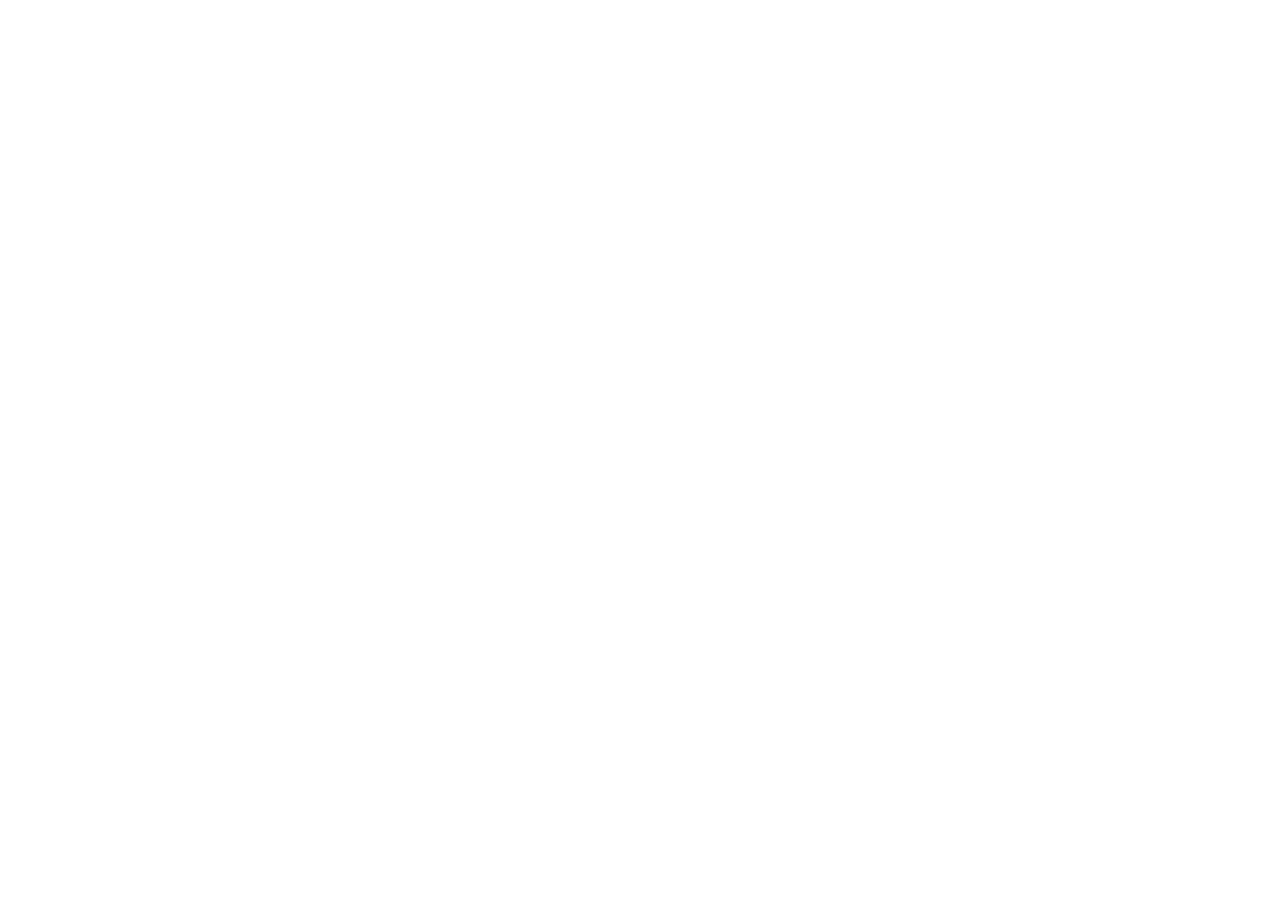
==== Cities.html @ 94b59870 "first commit" ====
<!DOCTYPE html>
<html lang="en">
  <head>
    <meta charset="UTF-8" />
    <meta name="viewport" content="width=device-width, initial-scale=1.0" />
    <title>Document</title>
  </head>
  <body></body>
</html>
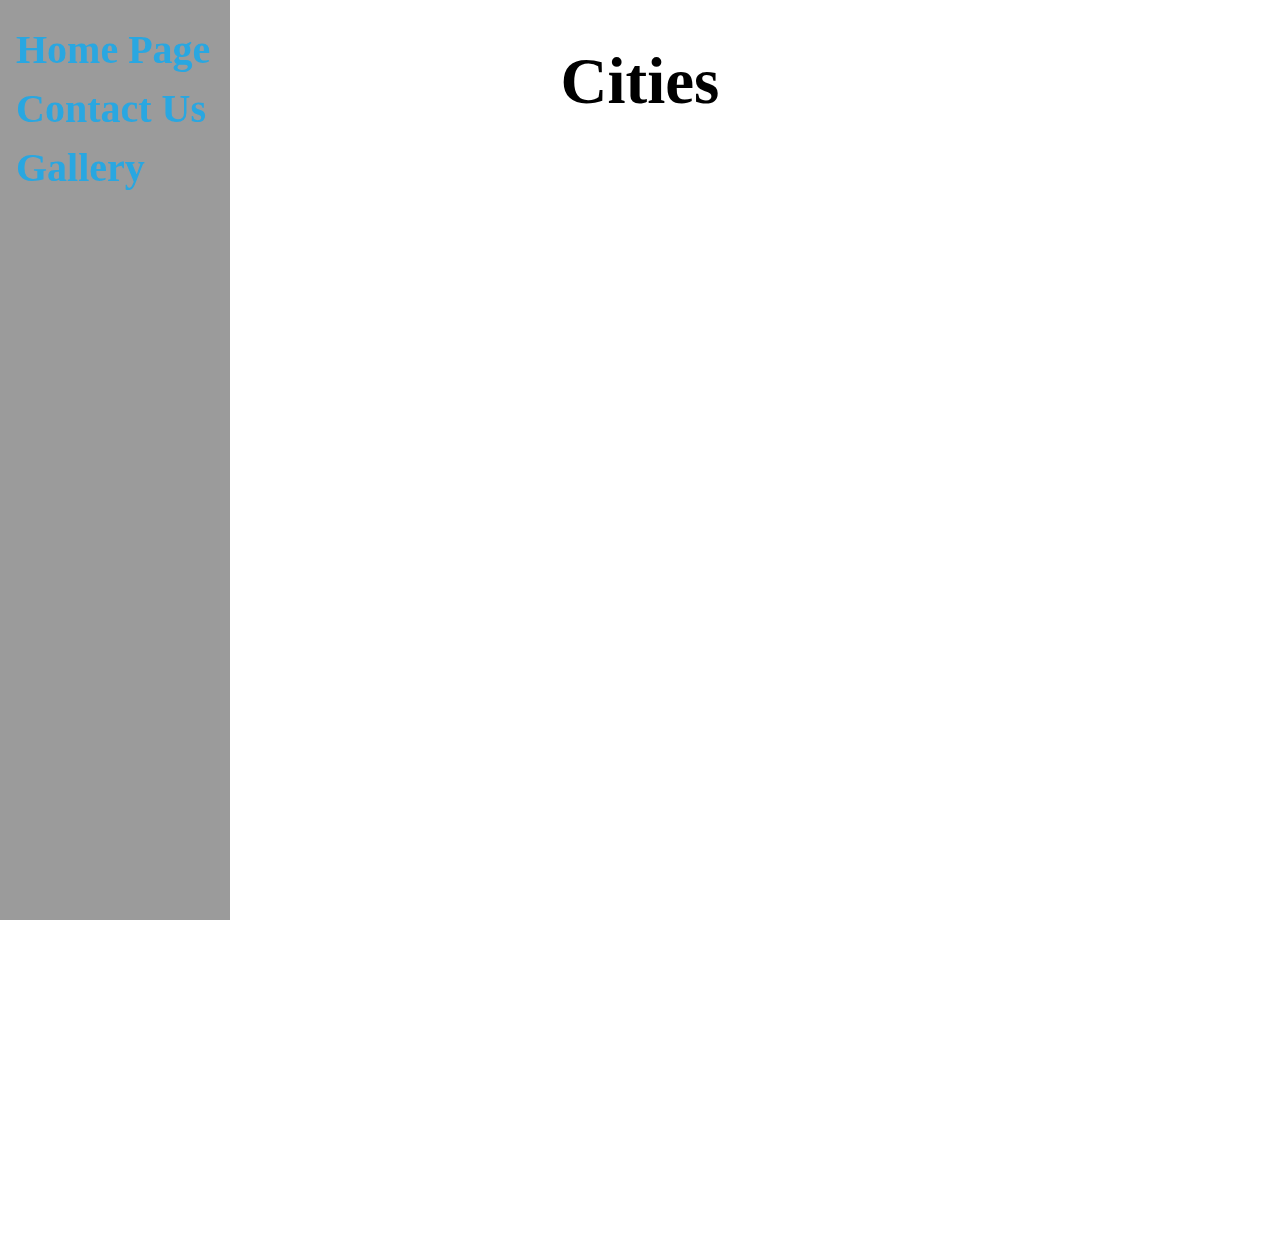
==== commit 86f0639f: "home page +css" ====
--- a/Cities.html
+++ b/Cities.html
@@ -3,7 +3,17 @@
   <head>
     <meta charset="UTF-8" />
     <meta name="viewport" content="width=device-width, initial-scale=1.0" />
-    <title>Document</title>
+    <link rel="stylesheet" href="style.css" />
+    <title>Cities</title>
   </head>
-  <body></body>
+  <body>
+    <header class="main-header">
+      <h1>Cities</h1>
+      <div class="sidenav">
+        <a href="index.html">Home Page</a>
+        <a href="Contact Us.html">Contact Us</a>
+        <a href="Gallery.html">Gallery</a>
+      </div>
+    </header>
+  </body>
 </html>
--- a/style.css
+++ b/style.css
@@ -0,0 +1,70 @@
+body {
+  background-position: center;
+  background-size: cover;
+  background-image: url(swishomme.png);
+  background-repeat: no-repeat;
+  padding-bottom: 1080px;
+  font-family: Garamond;
+  font-weight: bold;
+}
+
+p {
+  font-family: Garamond;
+  font-size: 24px;
+  font-weight: 550;
+  color: antiquewhite;
+  background-color: rgba(5, 28, 28, 0.125);
+  margin-left: 245px;
+  border-radius: 7px;
+}
+h1 {
+  text-align: center;
+  font-size: 65px;
+  font-family: Garamond;
+}
+
+h2 {
+  font-size: 36px;
+  font-family: Garamond;
+  margin-left: 245px;
+}
+
+.sidenav {
+  height: 100%;
+  width: 230px;
+  position: fixed;
+  z-index: 1;
+  top: 0;
+  left: 0;
+  background-color: #1111116b;
+  overflow-x: hidden;
+  padding-top: 20px;
+}
+
+a:link {
+  color: rgb(71, 93, 179);
+  text-decoration: none;
+}
+
+a:visited {
+  color: rgb(77, 99, 186);
+}
+
+a:hover {
+  color: rgb(58, 140, 159);
+  font-weight: bold;
+  text-decoration: underline rgb(43, 160, 171);
+}
+
+a:active {
+  background-color: rgb(12, 91, 101);
+  font-style: none;
+}
+.sidenav a {
+  padding: 6px 8px 6px 16px;
+  text-decoration: none;
+  font-size: 25px;
+  color: #29a7e1;
+  display: block;
+  font-size: 40px;
+}
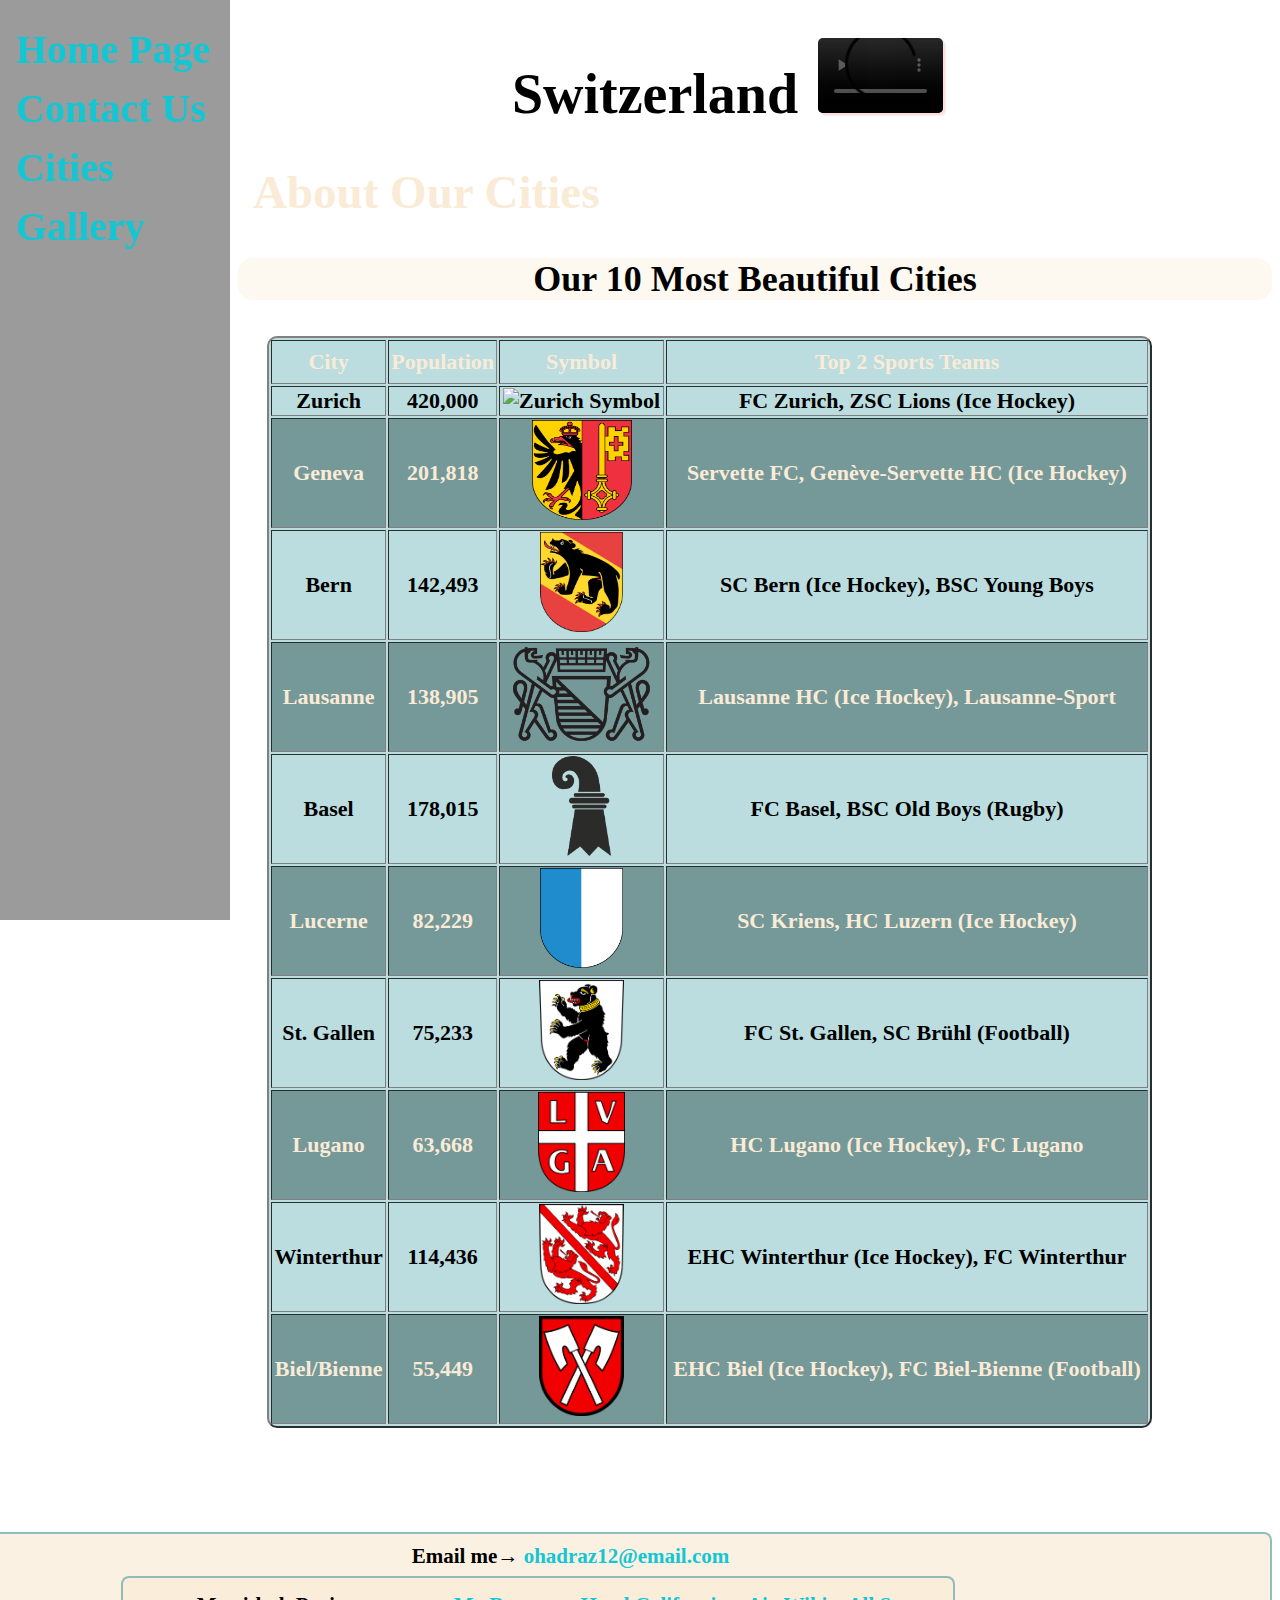
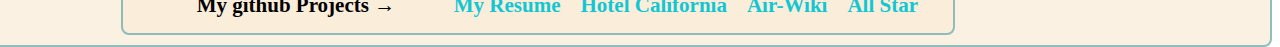
==== commit 96b4f145: "improved table" ====
--- a/Cities.html
+++ b/Cities.html
@@ -3,17 +3,143 @@
   <head>
     <meta charset="UTF-8" />
     <meta name="viewport" content="width=device-width, initial-scale=1.0" />
-    <link rel="stylesheet" href="style.css" />
-    <title>Cities</title>
+    <link rel="stylesheet" href="Cities.css" />
+    <title>Switzerland</title>
   </head>
   <body>
     <header class="main-header">
-      <h1>Cities</h1>
+      <h1>Switzerland<loop><video class="flaganim" controls loop autoplay width="125" height="75" src="switzerlandflaganimation.mp4" frameborder="0" allowfullscreen></video></h1>
       <div class="sidenav">
         <a href="index.html">Home Page</a>
         <a href="Contact Us.html">Contact Us</a>
+        <a href="Cities.html">Cities</a>
         <a href="Gallery.html">Gallery</a>
       </div>
     </header>
+    <h2>About Our Cities</h2>
+    
+    <h3>Our 10 Most Beautiful Cities</h3>
+    
+    <table class="CitiesTable" border="2px;">
+      <thead>
+        <tr>
+          <th>City</th>
+          <th>Population</th>
+          <th>Symbol</th>
+          <th>Top 2 Sports Teams</th>
+        </tr>
+      </thead>
+      <tbody>
+        <tr>
+          <td>Zurich</td>
+          <td>420,000</td>
+          <td>
+            <img height="100px"  src="zurich.png" alt="Zurich Symbol" />
+          </td>
+          <td>FC Zurich, ZSC Lions (Ice Hockey)</td>
+        </tr>
+        <tr>
+          <td>Geneva</td>
+          <td>201,818</td>
+          <td>
+            <img
+              height="100px"
+              width="100px"
+              src="Wappen_Genf_matt.svg.png"
+              alt="Geneva Symbol"
+            />
+          </td>
+          <td>Servette FC, Genève-Servette HC (Ice Hockey)</td>
+        </tr>
+        <tr>
+          <td>Bern</td>
+          <td>142,493</td>
+          <td>
+            <img height="100px" src="bern-flag-switzerland-5ab9603855dfb0.3438062415220982323517.png" alt="Bern Symbol" />
+          </td>
+          <td>SC Bern (Ice Hockey), BSC Young Boys</td>
+        </tr>
+        <tr>
+          <td>Lausanne</td>
+          <td>138,905</td>
+          <td>
+            <img height="100px" src="laus.com" alt="Lausanne Symbol" />
+          </td>
+          <td>Lausanne HC (Ice Hockey), Lausanne-Sport</td>
+        </tr>
+        <tr>
+          <td>Basel</td>
+          <td>178,015</td>
+          <td>
+            <img height="100px" src="basel.com" alt="Basel Symbol" />
+          </td>
+          <td>FC Basel, BSC Old Boys (Rugby)</td>
+        </tr>
+        <tr>
+          <td>Lucerne</td>
+          <td>82,229</td>
+          <td>
+            <img height="100px" src="Wappen_Luzern_matt.svg.png" alt="Lucerne Symbol" />
+          </td>
+          <td>SC Kriens, HC Luzern (Ice Hockey)</td>
+        </tr>
+        <tr>
+          <td>St. Gallen</td>
+          <td>75,233</td>
+          <td>
+            <img height="100px" src="Coa_stgallen.svg.png" alt="St. Gallen Symbol" />
+          </td>
+          <td>FC St. Gallen, SC Brühl (Football)</td>
+        </tr>
+        <tr>
+          <td>Lugano</td>
+          <td>63,668</td>
+          <td>
+            <img height="100px" src="CHE_Lugano_COA.svg.png" alt="Lugano Symbol" />
+          </td>
+          <td>HC Lugano (Ice Hockey), FC Lugano</td>
+        </tr>
+        <tr>
+          <td>Winterthur</td>
+          <td>114,436</td>
+          <td>
+            <img height="100px" src="768px-Wappen_Winterthur.svg.png" alt="Winterthur Symbol" />
+          </td>
+          <td>EHC Winterthur (Ice Hockey), FC Winterthur</td>
+        </tr>
+        <tr>
+          <td>Biel/Bienne</td>
+          <td>55,449</td>
+          <td>
+            <img height="100px" src="CHE_Biel_COA.svg.png" alt="Biel/Bienne Symbol" />
+          </td>
+          <td>EHC Biel (Ice Hockey), FC Biel-Bienne (Football)</td>
+        </tr>
+      </tbody>
+    </table>
+    <footer class="box"><div class="email">
+      Email me→<a  href="mailto:ohadraz12@email.com"> ohadraz12@email.com</a> 
+      
+           
+<div class="box2">My github Projects  →
+      <a class="allstar" href="https://ohad-raz.github.io/All-Star-Low-Top/" target="_blank"
+            >All Star<br>
+          </a>
+
+          <a class="Air-Wiki" href="https://ohad-raz.github.io/Air-Wiki/" target="_blank"
+          >Air-Wiki<br></a>
+      
+      <a class="hotel" href="https://ohad-raz.github.io/Hotel-California_progression/" target="_blank"
+                >
+                Hotel California<br></a>
+
+               
+
+    <a class="resume" href="https://ohad-raz.github.io/Resume/" target="_blank"
+      >
+      My Resume<br></a>
+      </div>
+    </div>
+  </footer>
   </body>
 </html>
--- a/Cities.css
+++ b/Cities.css
@@ -0,0 +1,198 @@
+body {
+  background-position: bottom;
+  background-size: 100%;
+  background-image: url(city2.4k.jpg), url(city1.4k.jpg);
+  background-repeat: no-repeat, no-repeat;
+  background-position: bottom, top;
+  font-family: Garamond;
+  font-weight: bold;
+}
+
+p {
+  font-family: Garamond;
+  font-size: 24px;
+  font-weight: 550;
+  color: antiquewhite;
+  background-color: rgba(5, 28, 28, 0.39);
+  margin-left: 245px;
+  border-radius: 7px;
+}
+
+h1 {
+  text-align: center;
+  font-size: 56px;
+  font-family: Garamond;
+  margin-left: 175px;
+}
+
+h2 {
+  font-size: 47px;
+  font-family: Garamond;
+  margin-left: 245px;
+  color: antiquewhite;
+}
+
+h3 {
+  font-size: 36px;
+  font-family: Garamond;
+  text-align: center;
+  background-color: rgba(250, 235, 215, 0.37);
+  border-radius: 15px;
+  margin-left: 230px;
+}
+
+.flaganim {
+  align-content: center;
+  margin-left: 20px;
+  box-shadow: 3px 3px rgba(249, 12, 12, 0.084), 2px 2px rgba(234, 0, 0, 0.045),
+    2px 2px rgba(248, 11, 11, 0.012);
+  border-radius: 5px;
+}
+
+.sidenav {
+  height: 100%;
+  width: 230px;
+  position: fixed;
+  z-index: 1;
+  top: 0;
+  left: 0;
+  background-color: #1111116b;
+  overflow-x: hidden;
+  padding-top: 20px;
+}
+
+a:link {
+  color: rgb(71, 93, 179);
+  text-decoration: none;
+}
+
+a:visited {
+  color: rgb(77, 99, 186);
+}
+
+a:hover {
+  color: rgb(58, 140, 159);
+  font-weight: bold;
+  text-decoration: underline rgb(43, 160, 171);
+}
+
+a:active {
+  background-color: rgb(12, 91, 101);
+  font-style: none;
+}
+.sidenav a {
+  padding: 6px 8px 6px 16px;
+  text-decoration: none;
+  font-size: 25px;
+  color: #29a7e1;
+  display: block;
+  font-size: 40px;
+}
+
+.CitiesTable {
+  margin-left: 245px;
+  background-color: rgba(152, 203, 207, 0.658);
+  text-align: center;
+  width: 70%;
+  margin-bottom: 100px;
+  border-radius: 10px;
+  float: right;
+  margin-right: 120px;
+  font-size: 22px;
+}
+
+th {
+  height: 40px;
+  color: antiquewhite;
+}
+tr:hover {
+  background-color: rgba(132, 173, 168, 0.212);
+  color: antiquewhite;
+}
+tr:nth-child(even) {
+  background-color: rgba(42, 77, 77, 0.479);
+  color: antiquewhite;
+}
+
+a:link {
+  color: rgb(18, 198, 211);
+  text-decoration: none;
+  margin-right: 0px;
+}
+
+a:visited {
+  color: rgb(18, 198, 211);
+}
+
+a:hover {
+  color: rgb(58, 140, 159);
+  font-weight: bold;
+  text-decoration: underline rgb(43, 160, 171);
+}
+
+a:active {
+  background-color: rgb(12, 91, 101);
+  font-style: none;
+}
+
+.email {
+  padding-left: 16px;
+  font-size: 21px;
+}
+
+footer {
+  font-size: 20px;
+  background: #29a7e1;
+  background-repeat: no-repeat;
+  font-family: Garamond;
+  font-weight: bold;
+}
+
+.box {
+  float: right;
+  width: 1480px;
+  margin-top: 4px;
+  padding: 10px;
+  background: rgba(250, 235, 215, 0.719);
+  border: 2px solid #333;
+  border-color: rgba(11, 126, 146, 0.452);
+  border-radius: 8px;
+}
+
+.email {
+  text-align: center;
+  margin-left: 85px;
+}
+
+.box2 {
+  width: 800px;
+  margin-left: 240px;
+  margin-top: 7px;
+  padding: 15px;
+  background: rgba(250, 235, 215, 0.719);
+  border: 2px solid #333;
+  border-color: rgba(11, 126, 146, 0.452);
+  border-radius: 8px;
+  text-align: center;
+  float: ;
+}
+
+.Air-Wiki {
+  float: right;
+  padding-right: 20px;
+}
+
+.hotel {
+  float: right;
+  padding-right: 20px;
+}
+
+.resume {
+  float: right;
+  padding-right: 20px;
+}
+
+.allstar {
+  float: right;
+  padding-right: 20px;
+}
